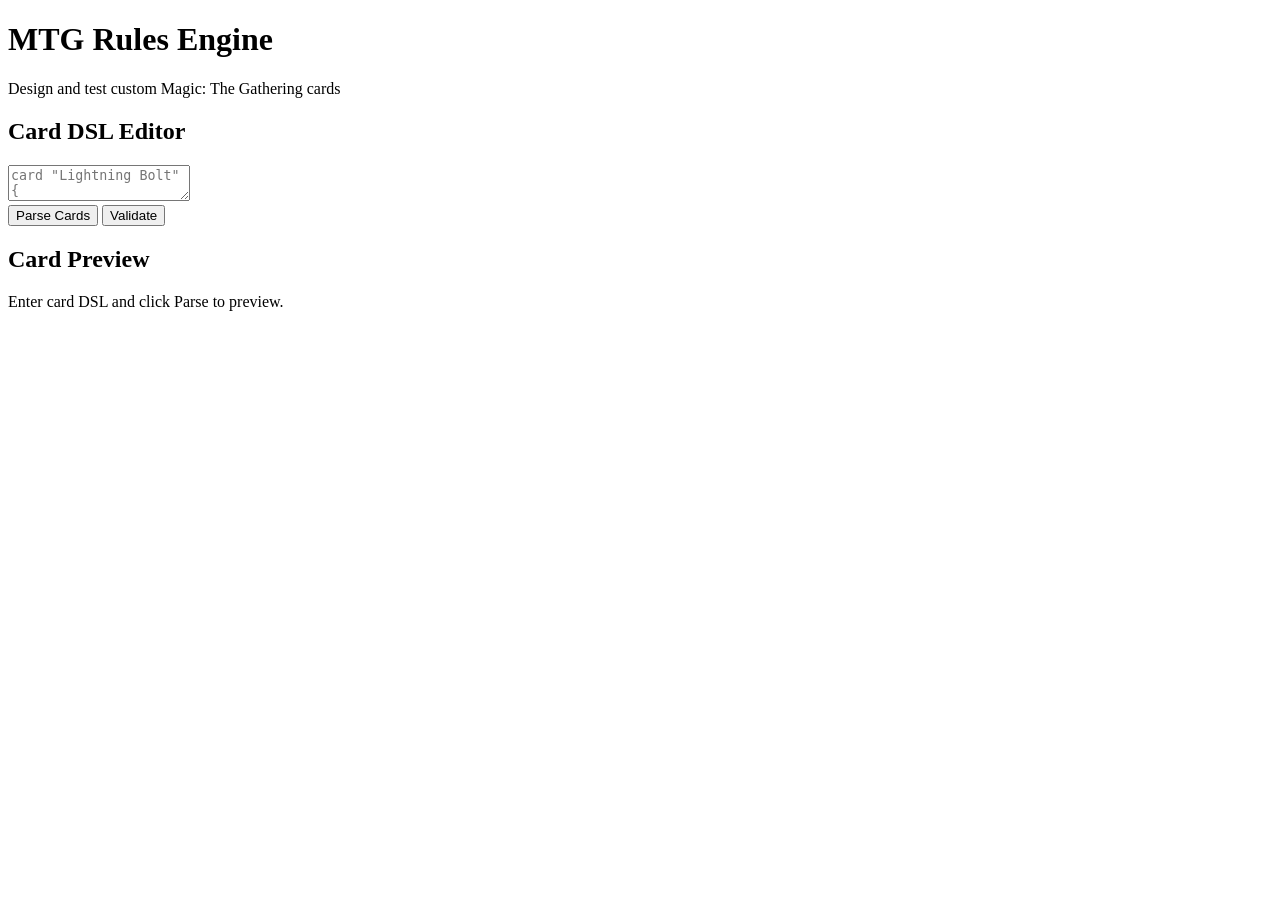
==== mtg_engine/web/templates/index.html @ 98d033de "Replace Azure Static Web App with MTG Rules Engine Complete rewrite of the repository as a Magic: Th" ====
<!DOCTYPE html>
<html lang="en">
<head>
    <meta charset="UTF-8">
    <meta name="viewport" content="width=device-width, initial-scale=1.0">
    <title>MTG Rules Engine - Card Designer</title>
    <link rel="stylesheet" href="{{ url_for('static', filename='style.css') }}">
</head>
<body>
    <header>
        <h1>MTG Rules Engine</h1>
        <p>Design and test custom Magic: The Gathering cards</p>
    </header>

    <main>
        <section class="editor-panel">
            <h2>Card DSL Editor</h2>
            <textarea id="dsl-editor" placeholder='card "Lightning Bolt" {
    type: Instant
    cost: {R}
    rules: "Deal 3 damage to any target."
    effect: damage(target(any_target), 3)
}'></textarea>
            <div class="button-row">
                <button id="btn-parse" onclick="parseCards()">Parse Cards</button>
                <button id="btn-validate" onclick="validateCards()">Validate</button>
            </div>
            <div id="status" class="status"></div>
        </section>

        <section class="preview-panel">
            <h2>Card Preview</h2>
            <div id="card-preview">
                <p class="placeholder">Enter card DSL and click Parse to preview.</p>
            </div>
        </section>
    </main>

    <script>
        async function parseCards() {
            const dsl = document.getElementById('dsl-editor').value;
            const status = document.getElementById('status');
            const preview = document.getElementById('card-preview');

            try {
                const resp = await fetch('/api/parse', {
                    method: 'POST',
                    headers: {'Content-Type': 'application/json'},
                    body: JSON.stringify({dsl})
                });
                const data = await resp.json();

                if (data.success) {
                    status.textContent = `Parsed ${data.cards.length} card(s) successfully.`;
                    status.className = 'status success';
                    preview.innerHTML = data.cards.map(renderCard).join('');
                } else {
                    status.textContent = `Error: ${data.error}`;
                    status.className = 'status error';
                }
            } catch (e) {
                status.textContent = `Request failed: ${e.message}`;
                status.className = 'status error';
            }
        }

        async function validateCards() {
            const dsl = document.getElementById('dsl-editor').value;
            const status = document.getElementById('status');

            try {
                const resp = await fetch('/api/validate', {
                    method: 'POST',
                    headers: {'Content-Type': 'application/json'},
                    body: JSON.stringify({dsl})
                });
                const data = await resp.json();

                if (data.valid) {
                    status.textContent = `Valid! ${data.card_count} card(s) defined.`;
                    status.className = 'status success';
                } else {
                    status.textContent = `Invalid: ${data.error}`;
                    status.className = 'status error';
                }
            } catch (e) {
                status.textContent = `Request failed: ${e.message}`;
                status.className = 'status error';
            }
        }

        function renderCard(card) {
            let html = `<div class="card">`;
            html += `<div class="card-header">`;
            html += `<span class="card-name">${card.name}</span>`;
            html += `<span class="card-cost">${card.cost}</span>`;
            html += `</div>`;
            html += `<div class="card-type">${card.type}`;
            if (card.subtypes && card.subtypes.length) {
                html += ` — ${card.subtypes.join(' ')}`;
            }
            html += `</div>`;
            if (card.rules_text) {
                html += `<div class="card-rules">${card.rules_text}</div>`;
            }
            if (card.effects && card.effects.length) {
                html += `<div class="card-effects">`;
                card.effects.forEach(e => {
                    html += `<div class="effect">${JSON.stringify(e)}</div>`;
                });
                html += `</div>`;
            }
            if (card.power !== undefined) {
                html += `<div class="card-pt">${card.power}/${card.toughness}</div>`;
            }
            html += `</div>`;
            return html;
        }
    </script>
</body>
</html>
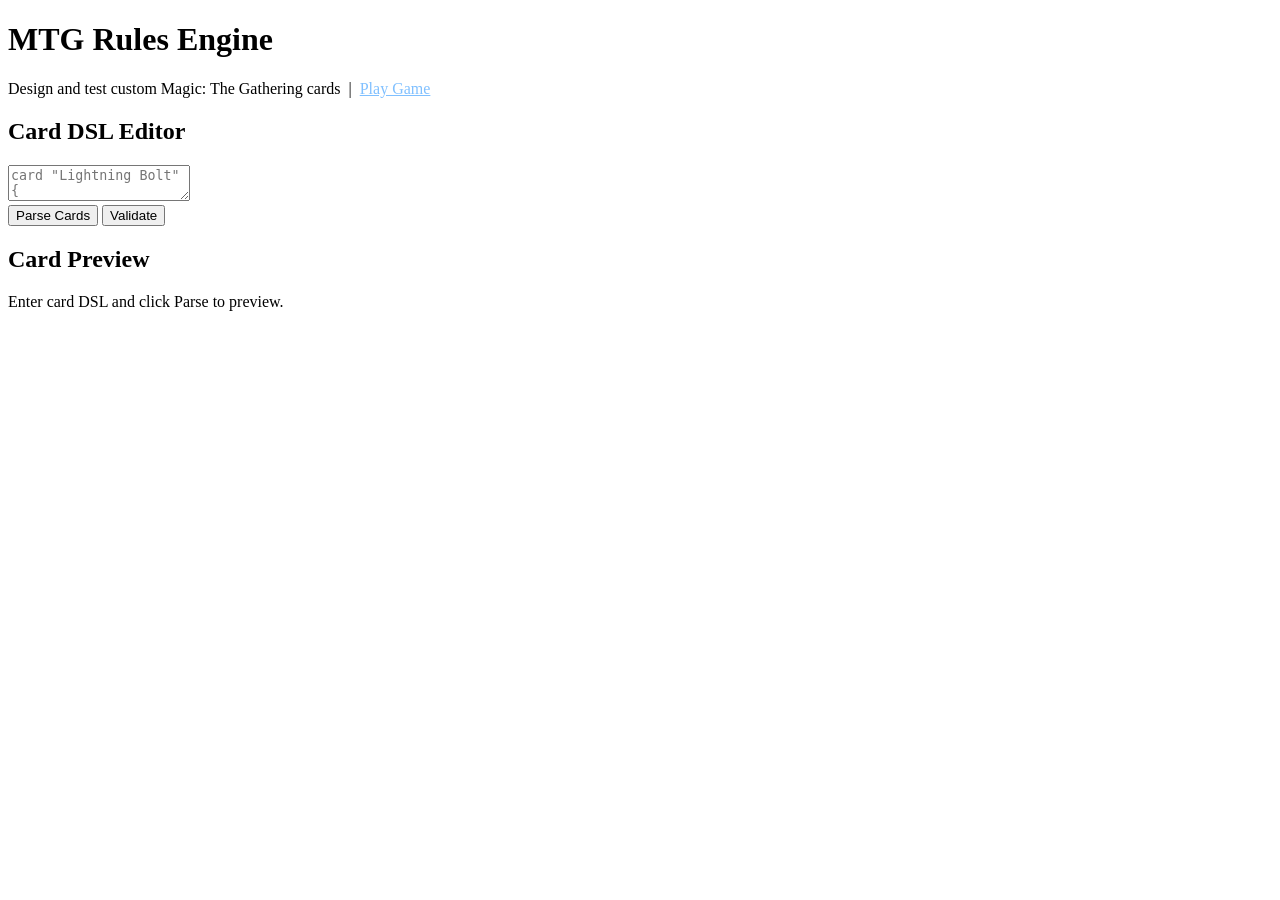
==== commit 67b79ffa: "Add interactive CLI and web game interfaces for visual testing The engine had no way to actually pla" ====
--- a/mtg_engine/web/templates/index.html
+++ b/mtg_engine/web/templates/index.html
@@ -9,7 +9,7 @@
 <body>
     <header>
         <h1>MTG Rules Engine</h1>
-        <p>Design and test custom Magic: The Gathering cards</p>
+        <p>Design and test custom Magic: The Gathering cards &nbsp;|&nbsp; <a href="/game" style="color:#80c0ff">Play Game</a></p>
     </header>
 
     <main>
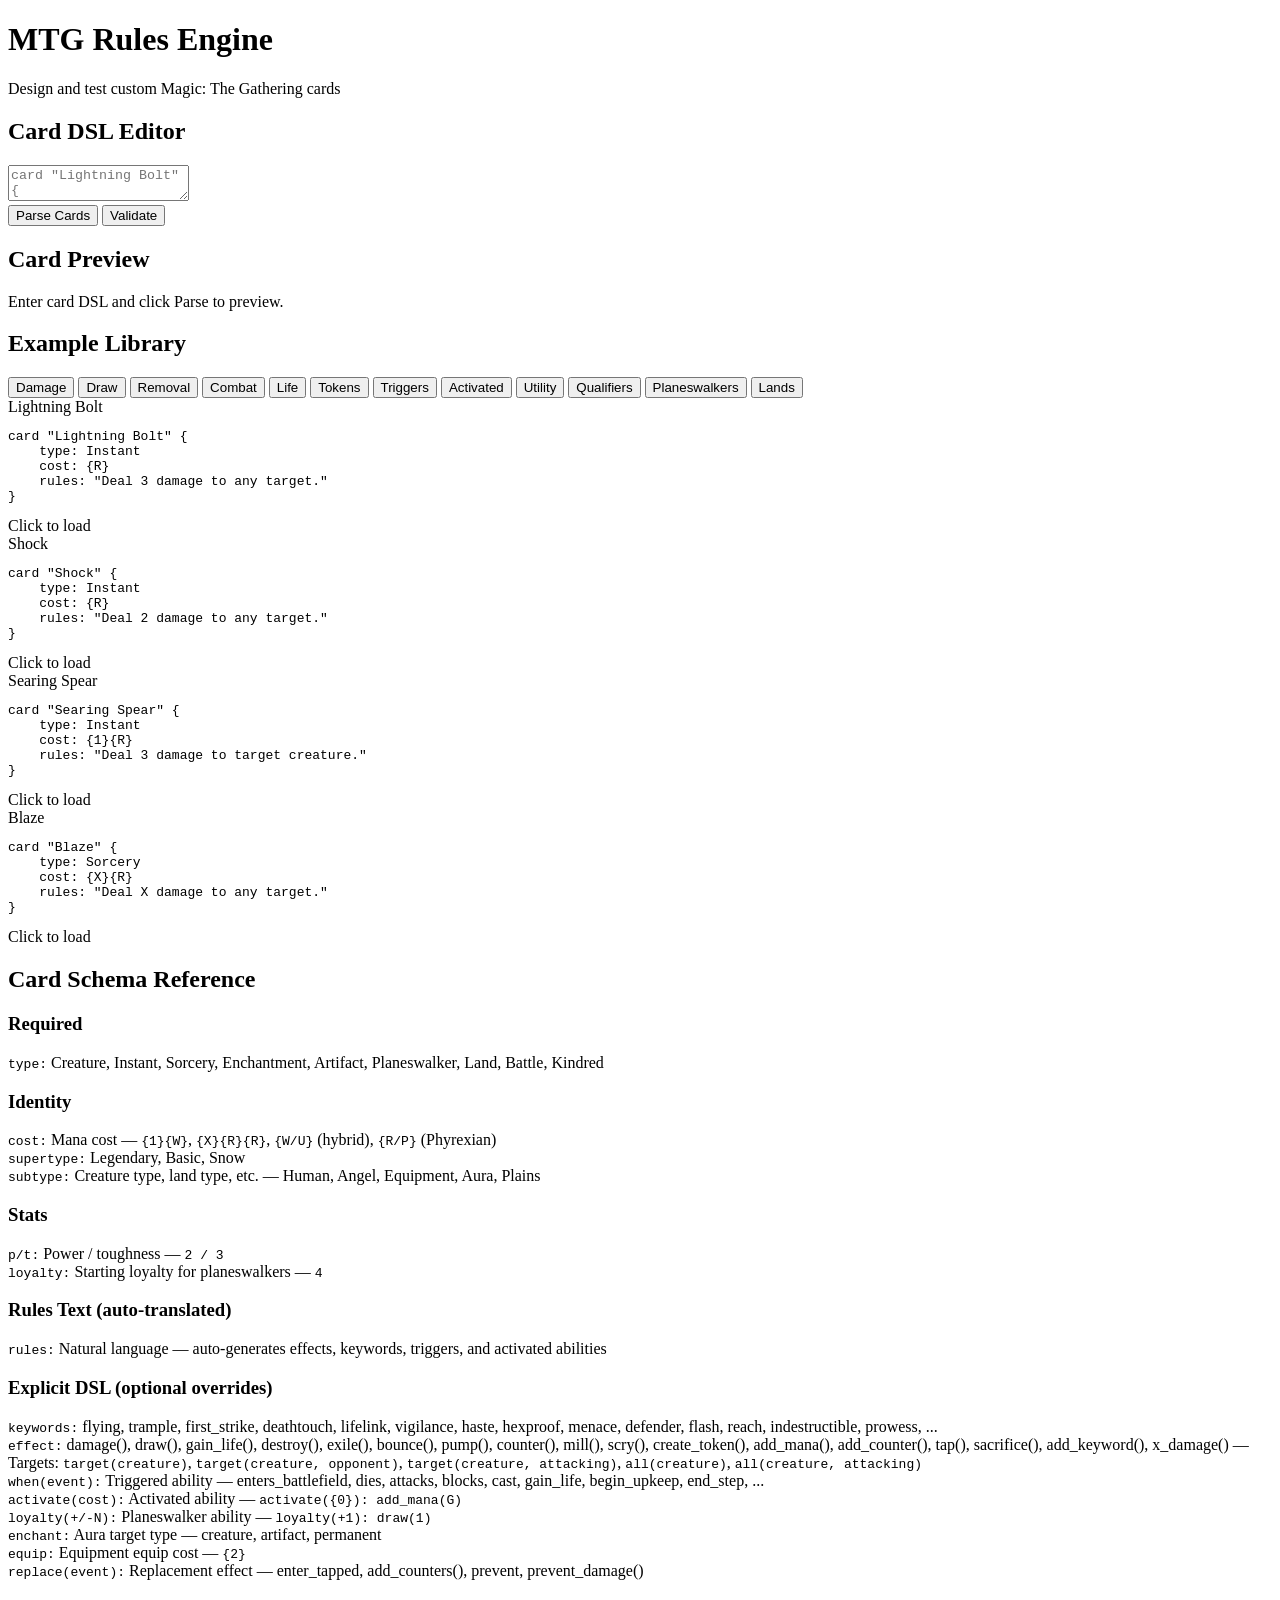
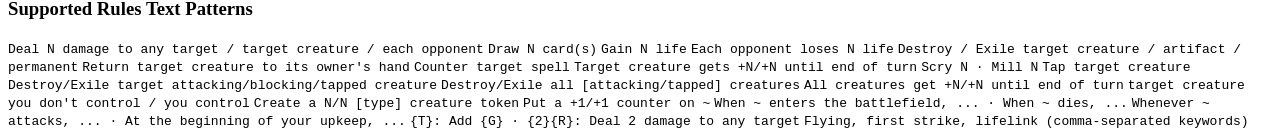
==== commit 0474c031: "Add rules text auto-translation with centralized qualifier system Rules text (`rules:` field) now au" ====
--- a/mtg_engine/web/templates/index.html
+++ b/mtg_engine/web/templates/index.html
@@ -9,7 +9,7 @@
 <body>
     <header>
         <h1>MTG Rules Engine</h1>
-        <p>Design and test custom Magic: The Gathering cards &nbsp;|&nbsp; <a href="/game" style="color:#80c0ff">Play Game</a></p>
+        <p>Design and test custom Magic: The Gathering cards</p>
     </header>
 
     <main>
@@ -19,7 +19,6 @@
     type: Instant
     cost: {R}
     rules: "Deal 3 damage to any target."
-    effect: damage(target(any_target), 3)
 }'></textarea>
             <div class="button-row">
                 <button id="btn-parse" onclick="parseCards()">Parse Cards</button>
@@ -36,7 +35,242 @@
         </section>
     </main>
 
+    <!-- Example Library -->
+    <section class="library-section">
+        <h2>Example Library</h2>
+        <div class="library-nav">
+            <button class="lib-tab active" onclick="showCategory('damage')">Damage</button>
+            <button class="lib-tab" onclick="showCategory('draw')">Draw</button>
+            <button class="lib-tab" onclick="showCategory('removal')">Removal</button>
+            <button class="lib-tab" onclick="showCategory('combat')">Combat</button>
+            <button class="lib-tab" onclick="showCategory('lifegain')">Life</button>
+            <button class="lib-tab" onclick="showCategory('tokens')">Tokens</button>
+            <button class="lib-tab" onclick="showCategory('triggers')">Triggers</button>
+            <button class="lib-tab" onclick="showCategory('activated')">Activated</button>
+            <button class="lib-tab" onclick="showCategory('utility')">Utility</button>
+            <button class="lib-tab" onclick="showCategory('qualifiers')">Qualifiers</button>
+            <button class="lib-tab" onclick="showCategory('planeswalker')">Planeswalkers</button>
+            <button class="lib-tab" onclick="showCategory('lands')">Lands</button>
+        </div>
+        <div class="library-grid" id="library-grid"></div>
+    </section>
+
+    <!-- Card Schema Reference -->
+    <section class="reference-section">
+        <h2>Card Schema Reference</h2>
+        <div class="reference-grid">
+            <div class="ref-group">
+                <h3>Required</h3>
+                <div class="ref-row">
+                    <code class="ref-slot">type:</code>
+                    <span class="ref-desc">Creature, Instant, Sorcery, Enchantment, Artifact, Planeswalker, Land, Battle, Kindred</span>
+                </div>
+            </div>
+            <div class="ref-group">
+                <h3>Identity</h3>
+                <div class="ref-row">
+                    <code class="ref-slot">cost:</code>
+                    <span class="ref-desc">Mana cost &mdash; <code>{1}{W}</code>, <code>{X}{R}{R}</code>, <code>{W/U}</code> (hybrid), <code>{R/P}</code> (Phyrexian)</span>
+                </div>
+                <div class="ref-row">
+                    <code class="ref-slot">supertype:</code>
+                    <span class="ref-desc">Legendary, Basic, Snow</span>
+                </div>
+                <div class="ref-row">
+                    <code class="ref-slot">subtype:</code>
+                    <span class="ref-desc">Creature type, land type, etc. &mdash; Human, Angel, Equipment, Aura, Plains</span>
+                </div>
+            </div>
+            <div class="ref-group">
+                <h3>Stats</h3>
+                <div class="ref-row">
+                    <code class="ref-slot">p/t:</code>
+                    <span class="ref-desc">Power / toughness &mdash; <code>2 / 3</code></span>
+                </div>
+                <div class="ref-row">
+                    <code class="ref-slot">loyalty:</code>
+                    <span class="ref-desc">Starting loyalty for planeswalkers &mdash; <code>4</code></span>
+                </div>
+            </div>
+            <div class="ref-group">
+                <h3>Rules Text (auto-translated)</h3>
+                <div class="ref-row">
+                    <code class="ref-slot">rules:</code>
+                    <span class="ref-desc">Natural language &mdash; auto-generates effects, keywords, triggers, and activated abilities</span>
+                </div>
+            </div>
+            <div class="ref-group">
+                <h3>Explicit DSL (optional overrides)</h3>
+                <div class="ref-row">
+                    <code class="ref-slot">keywords:</code>
+                    <span class="ref-desc">flying, trample, first_strike, deathtouch, lifelink, vigilance, haste, hexproof, menace, defender, flash, reach, indestructible, prowess, ...</span>
+                </div>
+                <div class="ref-row">
+                    <code class="ref-slot">effect:</code>
+                    <span class="ref-desc">damage(), draw(), gain_life(), destroy(), exile(), bounce(), pump(), counter(), mill(), scry(), create_token(), add_mana(), add_counter(), tap(), sacrifice(), add_keyword(), x_damage() &mdash; Targets: <code>target(creature)</code>, <code>target(creature, opponent)</code>, <code>target(creature, attacking)</code>, <code>all(creature)</code>, <code>all(creature, attacking)</code></span>
+                </div>
+                <div class="ref-row">
+                    <code class="ref-slot">when(event):</code>
+                    <span class="ref-desc">Triggered ability &mdash; enters_battlefield, dies, attacks, blocks, cast, gain_life, begin_upkeep, end_step, ...</span>
+                </div>
+                <div class="ref-row">
+                    <code class="ref-slot">activate(cost):</code>
+                    <span class="ref-desc">Activated ability &mdash; <code>activate({0}): add_mana(G)</code></span>
+                </div>
+                <div class="ref-row">
+                    <code class="ref-slot">loyalty(+/-N):</code>
+                    <span class="ref-desc">Planeswalker ability &mdash; <code>loyalty(+1): draw(1)</code></span>
+                </div>
+                <div class="ref-row">
+                    <code class="ref-slot">enchant:</code>
+                    <span class="ref-desc">Aura target type &mdash; creature, artifact, permanent</span>
+                </div>
+                <div class="ref-row">
+                    <code class="ref-slot">equip:</code>
+                    <span class="ref-desc">Equipment equip cost &mdash; <code>{2}</code></span>
+                </div>
+                <div class="ref-row">
+                    <code class="ref-slot">replace(event):</code>
+                    <span class="ref-desc">Replacement effect &mdash; enter_tapped, add_counters(), prevent, prevent_damage()</span>
+                </div>
+            </div>
+            <div class="ref-group">
+                <h3>Supported Rules Text Patterns</h3>
+                <div class="ref-patterns">
+                    <code>Deal N damage to any target / target creature / each opponent</code>
+                    <code>Draw N card(s)</code>
+                    <code>Gain N life</code>
+                    <code>Each opponent loses N life</code>
+                    <code>Destroy / Exile target creature / artifact / permanent</code>
+                    <code>Return target creature to its owner's hand</code>
+                    <code>Counter target spell</code>
+                    <code>Target creature gets +N/+N until end of turn</code>
+                    <code>Scry N &middot; Mill N</code>
+                    <code>Tap target creature</code>
+                    <code>Destroy/Exile target attacking/blocking/tapped creature</code>
+                    <code>Destroy/Exile all [attacking/tapped] creatures</code>
+                    <code>All creatures get +N/+N until end of turn</code>
+                    <code>target creature you don't control / you control</code>
+                    <code>Create a N/N [type] creature token</code>
+                    <code>Put a +1/+1 counter on ~</code>
+                    <code>When ~ enters the battlefield, ... &middot; When ~ dies, ...</code>
+                    <code>Whenever ~ attacks, ... &middot; At the beginning of your upkeep, ...</code>
+                    <code>{T}: Add {G} &middot; {2}{R}: Deal 2 damage to any target</code>
+                    <code>Flying, first strike, lifelink (comma-separated keywords)</code>
+                </div>
+            </div>
+        </div>
+    </section>
+
     <script>
+        // ---- Example library data ----
+        const EXAMPLES = {
+            damage: [
+                { name: 'Lightning Bolt', dsl: `card "Lightning Bolt" {\n    type: Instant\n    cost: {R}\n    rules: "Deal 3 damage to any target."\n}` },
+                { name: 'Shock', dsl: `card "Shock" {\n    type: Instant\n    cost: {R}\n    rules: "Deal 2 damage to any target."\n}` },
+                { name: 'Searing Spear', dsl: `card "Searing Spear" {\n    type: Instant\n    cost: {1}{R}\n    rules: "Deal 3 damage to target creature."\n}` },
+                { name: 'Blaze', dsl: `card "Blaze" {\n    type: Sorcery\n    cost: {X}{R}\n    rules: "Deal X damage to any target."\n}` },
+            ],
+            draw: [
+                { name: 'Ancestral Recall', dsl: `card "Ancestral Recall" {\n    type: Instant\n    cost: {U}\n    rules: "Draw 3 cards."\n}` },
+                { name: 'Divination', dsl: `card "Divination" {\n    type: Sorcery\n    cost: {2}{U}\n    rules: "Draw two cards."\n}` },
+                { name: 'Opt', dsl: `card "Opt" {\n    type: Instant\n    cost: {U}\n    rules: "Scry 1. Draw a card."\n}` },
+            ],
+            removal: [
+                { name: 'Murder', dsl: `card "Murder" {\n    type: Instant\n    cost: {1}{B}{B}\n    rules: "Destroy target creature."\n}` },
+                { name: 'Swords to Plowshares', dsl: `card "Swords to Plowshares" {\n    type: Instant\n    cost: {W}\n    rules: "Exile target creature."\n}` },
+                { name: 'Unsummon', dsl: `card "Unsummon" {\n    type: Instant\n    cost: {U}\n    rules: "Return target creature to its owner's hand."\n}` },
+                { name: 'Counterspell', dsl: `card "Counterspell" {\n    type: Instant\n    cost: {U}{U}\n    rules: "Counter target spell."\n}` },
+            ],
+            combat: [
+                { name: 'Serra Angel', dsl: `card "Serra Angel" {\n    type: Creature\n    cost: {3}{W}{W}\n    subtype: Angel\n    p/t: 4 / 4\n    rules: "Flying, vigilance"\n}` },
+                { name: 'Vampire Nighthawk', dsl: `card "Vampire Nighthawk" {\n    type: Creature\n    cost: {1}{B}{B}\n    subtype: Vampire\n    p/t: 2 / 3\n    rules: "Flying, deathtouch, lifelink"\n}` },
+                { name: 'Giant Growth', dsl: `card "Giant Growth" {\n    type: Instant\n    cost: {G}\n    rules: "Target creature gets +3/+3 until end of turn."\n}` },
+                { name: 'Smite (attacking)', dsl: `card "Smite" {\n    type: Instant\n    cost: {W}\n    rules: "Destroy target attacking creature."\n}` },
+                { name: 'Crippling Chill (tapped)', dsl: `card "Crippling Chill" {\n    type: Instant\n    cost: {2}{U}\n    rules: "Tap target untapped creature. Draw a card."\n}` },
+                { name: 'Ambush (blocking)', dsl: `card "Ambush" {\n    type: Instant\n    cost: {1}{R}\n    rules: "Destroy target blocking creature."\n}` },
+                { name: 'Rally (pump all)', dsl: `card "Rally the Forces" {\n    type: Instant\n    cost: {2}{W}\n    rules: "All creatures get +1/+1 until end of turn."\n}` },
+            ],
+            lifegain: [
+                { name: 'Healing Salve', dsl: `card "Healing Salve" {\n    type: Instant\n    cost: {W}\n    rules: "Gain 3 life."\n}` },
+                { name: 'Siege Rhino', dsl: `card "Siege Rhino" {\n    type: Creature\n    cost: {1}{W}{B}{G}\n    subtype: Rhino\n    p/t: 4 / 5\n    rules: "Trample. When ~ enters the battlefield, each opponent loses 3 life. Gain 3 life."\n}` },
+            ],
+            tokens: [
+                { name: 'Raise the Alarm', dsl: `card "Raise the Alarm" {\n    type: Instant\n    cost: {1}{W}\n    rules: "Create a 1/1 Soldier creature token."\n}` },
+                { name: 'Dragon Fodder', dsl: `card "Dragon Fodder" {\n    type: Sorcery\n    cost: {1}{R}\n    rules: "Create two 1/1 Goblin creature tokens."\n}` },
+            ],
+            triggers: [
+                { name: 'Elvish Visionary', dsl: `card "Elvish Visionary" {\n    type: Creature\n    cost: {1}{G}\n    subtype: Elf\n    p/t: 1 / 1\n    rules: "When ~ enters the battlefield, draw a card."\n}` },
+                { name: 'Wall of Omens', dsl: `card "Wall of Omens" {\n    type: Creature\n    cost: {1}{W}\n    subtype: Wall\n    p/t: 0 / 4\n    rules: "Defender. When ~ enters the battlefield, draw a card."\n}` },
+                { name: 'Blood Artist', dsl: `card "Blood Artist" {\n    type: Creature\n    cost: {1}{B}\n    subtype: Vampire\n    p/t: 0 / 1\n    rules: "When ~ dies, each opponent loses 1 life. Gain 1 life."\n}` },
+                { name: 'Phyrexian Arena', dsl: `card "Phyrexian Arena" {\n    type: Enchantment\n    cost: {1}{B}{B}\n    rules: "At the beginning of your upkeep, draw a card."\n}` },
+            ],
+            activated: [
+                { name: 'Llanowar Elves', dsl: `card "Llanowar Elves" {\n    type: Creature\n    cost: {G}\n    subtype: Elf\n    p/t: 1 / 1\n    rules: "{T}: Add {G}."\n}` },
+                { name: 'Prodigal Pyromancer', dsl: `card "Prodigal Pyromancer" {\n    type: Creature\n    cost: {2}{R}\n    subtype: Wizard\n    p/t: 1 / 1\n    rules: "{T}: Deal 1 damage to any target."\n}` },
+                { name: 'Bonesplitter', dsl: `card "Bonesplitter" {\n    type: Artifact\n    cost: {1}\n    subtype: Equipment\n    effect: pump(self, +2 / +0)\n    equip: {1}\n    rules: "Equipped creature gets +2/+0. Equip {1}"\n}` },
+            ],
+            utility: [
+                { name: 'Mind Sculpt', dsl: `card "Mind Sculpt" {\n    type: Sorcery\n    cost: {1}{U}\n    rules: "Mill 7."\n}` },
+                { name: 'Preordain', dsl: `card "Preordain" {\n    type: Sorcery\n    cost: {U}\n    rules: "Scry 2. Draw a card."\n}` },
+                { name: 'Icy Manipulator', dsl: `card "Icy Manipulator" {\n    type: Artifact\n    cost: {4}\n    rules: "{1}, {T}: Tap target creature."\n}` },
+            ],
+            qualifiers: [
+                { name: 'Dark Banishing (opponent)', dsl: `card "Dark Banishing" {\n    type: Instant\n    cost: {2}{B}\n    rules: "Destroy target creature you don't control."\n}` },
+                { name: 'Smite (attacking)', dsl: `card "Smite" {\n    type: Instant\n    cost: {W}\n    rules: "Destroy target attacking creature."\n}` },
+                { name: 'Exile Tapped', dsl: `card "Condemn" {\n    type: Instant\n    cost: {W}\n    rules: "Exile target tapped creature."\n}` },
+                { name: 'Wrath of God (all)', dsl: `card "Wrath of God" {\n    type: Sorcery\n    cost: {2}{W}{W}\n    rules: "Destroy all creatures."\n}` },
+                { name: 'Exile Attackers (all+state)', dsl: `card "Settle the Wreckage" {\n    type: Instant\n    cost: {2}{W}{W}\n    rules: "Exile all attacking creatures."\n}` },
+                { name: 'Bounce Own (you control)', dsl: `card "Rescue" {\n    type: Instant\n    cost: {U}\n    rules: "Return target creature you control to its owner's hand."\n}` },
+                { name: 'DSL: state qualifier', dsl: `card "Righteous Blow" {\n    type: Instant\n    cost: {W}\n    effect: destroy(target(creature, attacking))\n}` },
+                { name: 'DSL: all + state', dsl: `card "Rout" {\n    type: Sorcery\n    cost: {3}{W}{W}\n    effect: destroy(all(creature))\n}` },
+            ],
+            planeswalker: [
+                { name: 'Chandra, Torch of Defiance', dsl: `card "Chandra, Torch of Defiance" {\n    type: Planeswalker\n    cost: {2}{R}{R}\n    supertype: Legendary\n    subtype: Chandra\n    loyalty: 4\n    loyalty(+1): damage(each_opponent, 2)\n    loyalty(-3): damage(target(creature), 4)\n    loyalty(-7): draw(5)\n    rules: "+1: Deal 2 to each opponent. -3: Deal 4 to target creature. -7: Draw 5 cards."\n}` },
+            ],
+            lands: [
+                { name: 'Forest', dsl: `card "Forest" {\n    type: Land\n    supertype: Basic\n    subtype: Forest\n    rules: "{T}: Add {G}."\n}` },
+                { name: 'Mountain', dsl: `card "Mountain" {\n    type: Land\n    supertype: Basic\n    subtype: Mountain\n    rules: "{T}: Add {R}."\n}` },
+            ],
+        };
+
+        let activeCategory = 'damage';
+
+        function showCategory(cat) {
+            activeCategory = cat;
+            document.querySelectorAll('.lib-tab').forEach(btn => btn.classList.remove('active'));
+            event.target.classList.add('active');
+            renderLibrary();
+        }
+
+        function renderLibrary() {
+            const grid = document.getElementById('library-grid');
+            const items = EXAMPLES[activeCategory] || [];
+            grid.innerHTML = items.map(ex => `
+                <div class="lib-card" onclick="loadExample(this)" data-dsl="${escapeAttr(ex.dsl)}">
+                    <div class="lib-card-name">${ex.name}</div>
+                    <pre class="lib-card-code">${escapeHtml(ex.dsl)}</pre>
+                    <div class="lib-card-action">Click to load</div>
+                </div>
+            `).join('');
+        }
+
+        function loadExample(el) {
+            const dsl = el.getAttribute('data-dsl');
+            document.getElementById('dsl-editor').value = dsl;
+            parseCards();
+            window.scrollTo({ top: 0, behavior: 'smooth' });
+        }
+
+        function escapeAttr(s) {
+            return s.replace(/&/g,'&amp;').replace(/"/g,'&quot;').replace(/</g,'&lt;').replace(/>/g,'&gt;');
+        }
+
+        function escapeHtml(s) {
+            return s.replace(/&/g,'&amp;').replace(/</g,'&lt;').replace(/>/g,'&gt;');
+        }
+
+        // ---- Parse / Validate ----
         async function parseCards() {
             const dsl = document.getElementById('dsl-editor').value;
             const status = document.getElementById('status');
@@ -90,6 +324,19 @@
         }
 
         function renderCard(card) {
+            const categoryLabels = {
+                keyword: 'KEYWORD',
+                effect: 'EFFECT',
+                trigger: 'TRIGGER',
+                activated: 'ACTIVATED',
+            };
+            const categoryClasses = {
+                keyword: 'tag-keyword',
+                effect: 'tag-effect',
+                trigger: 'tag-trigger',
+                activated: 'tag-activated',
+            };
+
             let html = `<div class="card">`;
             html += `<div class="card-header">`;
             html += `<span class="card-name">${card.name}</span>`;
@@ -97,25 +344,43 @@
             html += `</div>`;
             html += `<div class="card-type">${card.type}`;
             if (card.subtypes && card.subtypes.length) {
-                html += ` — ${card.subtypes.join(' ')}`;
+                html += ` &mdash; ${card.subtypes.join(' ')}`;
             }
             html += `</div>`;
             if (card.rules_text) {
                 html += `<div class="card-rules">${card.rules_text}</div>`;
             }
-            if (card.effects && card.effects.length) {
-                html += `<div class="card-effects">`;
-                card.effects.forEach(e => {
-                    html += `<div class="effect">${JSON.stringify(e)}</div>`;
+            if (card.power !== undefined) {
+                html += `<div class="card-pt">${card.power}/${card.toughness}</div>`;
+            }
+            if (card.loyalty !== undefined) {
+                html += `<div class="card-pt">Loyalty: ${card.loyalty}</div>`;
+            }
+            // Translation breakdown
+            if (card.translations && card.translations.length) {
+                html += `<div class="translation-panel">`;
+                html += `<div class="translation-header">Engine Translation</div>`;
+                card.translations.forEach(t => {
+                    const label = categoryLabels[t.category] || t.category.toUpperCase();
+                    const cls = categoryClasses[t.category] || 'tag-effect';
+                    html += `<div class="translation-row">`;
+                    html += `<span class="translation-tag ${cls}">${label}</span>`;
+                    html += `<code class="translation-dsl">${t.dsl}</code>`;
+                    html += `</div>`;
                 });
                 html += `</div>`;
-            }
-            if (card.power !== undefined) {
-                html += `<div class="card-pt">${card.power}/${card.toughness}</div>`;
+            } else {
+                html += `<div class="translation-panel">`;
+                html += `<div class="translation-header">Engine Translation</div>`;
+                html += `<div class="translation-empty">No translatable effects found.</div>`;
+                html += `</div>`;
             }
             html += `</div>`;
             return html;
         }
+
+        // Initialize library on load
+        renderLibrary();
     </script>
 </body>
 </html>
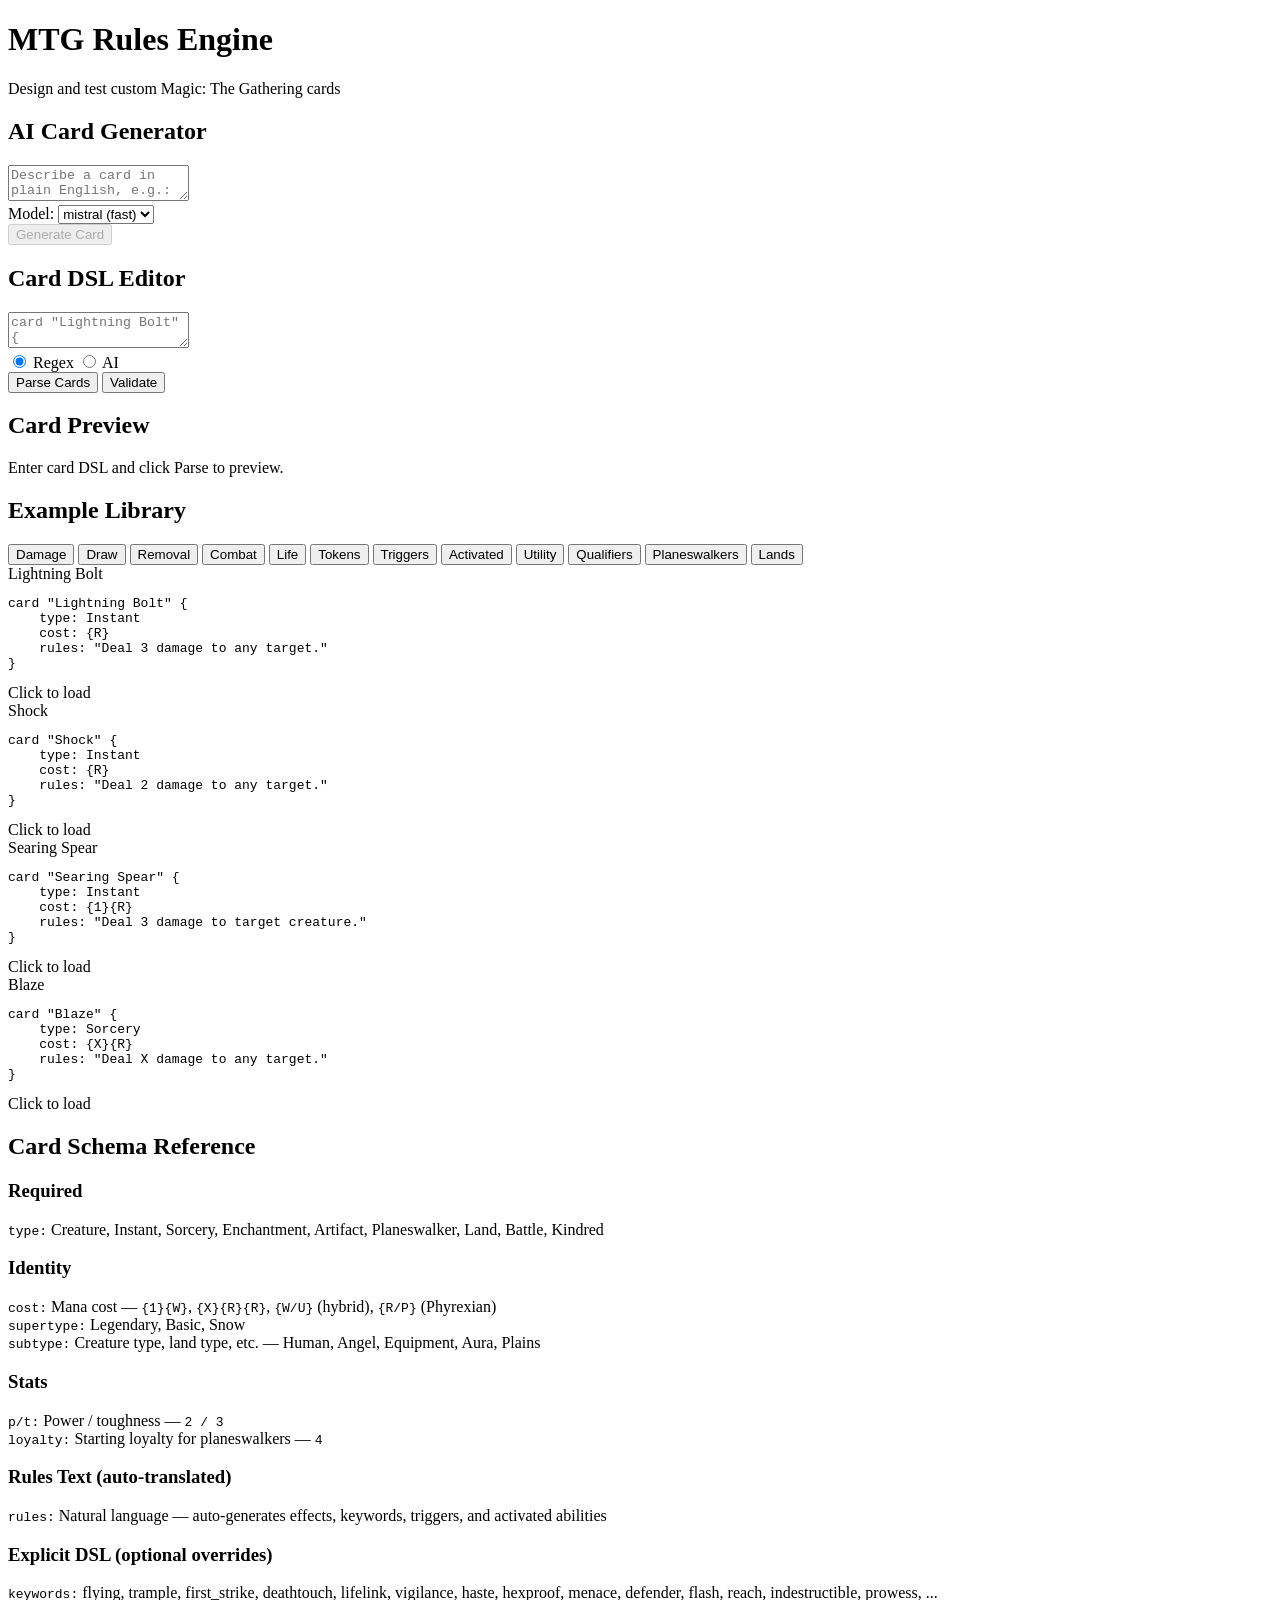
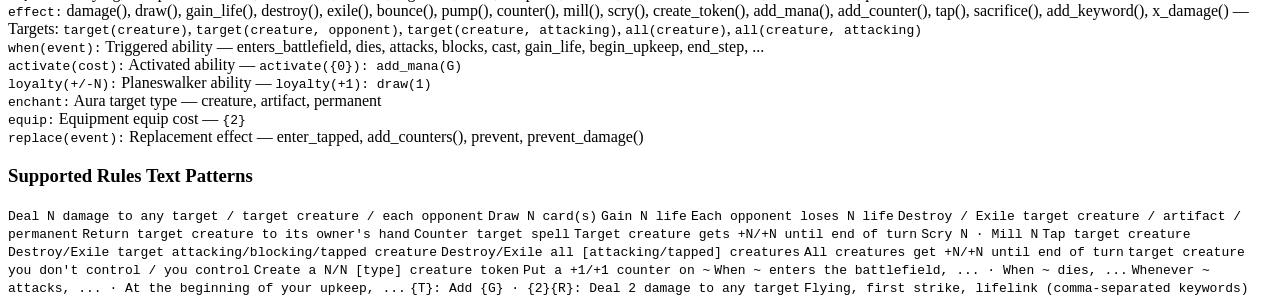
==== commit cddbf4a5: "Add unified target type system with include/exclude filters Ollama models generate invalid compound " ====
--- a/mtg_engine/web/templates/index.html
+++ b/mtg_engine/web/templates/index.html
@@ -12,6 +12,27 @@
         <p>Design and test custom Magic: The Gathering cards</p>
     </header>
 
+    <!-- AI Card Generator -->
+    <section class="generate-section">
+        <div class="generate-panel">
+            <h2>AI Card Generator</h2>
+            <div class="generate-input-row">
+                <textarea id="generate-input" class="generate-textarea" placeholder="Describe a card in plain English, e.g.: a 3/3 red dragon with flying that deals 2 damage when it enters the battlefield, costs 3RR"></textarea>
+                <div class="generate-controls">
+                    <div class="generate-model-row">
+                        <label for="generate-model">Model:</label>
+                        <select id="generate-model" class="model-select">
+                            <option value="mistral:latest">mistral (fast)</option>
+                        </select>
+                        <span id="ai-status" class="ai-status" title="Checking Ollama..."></span>
+                    </div>
+                    <button id="btn-generate" onclick="generateCard()">Generate Card</button>
+                </div>
+            </div>
+            <div id="generate-status" class="status"></div>
+        </div>
+    </section>
+
     <main>
         <section class="editor-panel">
             <h2>Card DSL Editor</h2>
@@ -20,9 +41,28 @@
     cost: {R}
     rules: "Deal 3 damage to any target."
 }'></textarea>
+            <div class="parser-controls">
+                <div class="parser-mode">
+                    <label class="mode-label">
+                        <input type="radio" name="parser-mode" value="regex" checked onchange="onModeChange()">
+                        Regex
+                    </label>
+                    <label class="mode-label">
+                        <input type="radio" name="parser-mode" value="ai" onchange="onModeChange()">
+                        AI
+                    </label>
+                </div>
+                <div id="model-select-wrap" class="model-select-wrap" style="display:none">
+                    <label for="model-select">Model:</label>
+                    <select id="model-select" class="model-select">
+                        <option value="mistral:latest">mistral (fast)</option>
+                    </select>
+                </div>
+            </div>
             <div class="button-row">
                 <button id="btn-parse" onclick="parseCards()">Parse Cards</button>
                 <button id="btn-validate" onclick="validateCards()">Validate</button>
+                <button id="btn-ai-parse" onclick="aiParseRules()" style="display:none">AI Parse Rules Text</button>
             </div>
             <div id="status" class="status"></div>
         </section>
@@ -270,22 +310,123 @@
             return s.replace(/&/g,'&amp;').replace(/</g,'&lt;').replace(/>/g,'&gt;');
         }
 
+        // ---- AI mode state ----
+        let aiAvailable = false;
+
+        function getParserMode() {
+            return document.querySelector('input[name="parser-mode"]:checked').value;
+        }
+
+        function onModeChange() {
+            const mode = getParserMode();
+            document.getElementById('model-select-wrap').style.display = mode === 'ai' ? '' : 'none';
+            document.getElementById('btn-ai-parse').style.display = mode === 'ai' ? '' : 'none';
+        }
+
+        async function loadModels() {
+            const dot = document.getElementById('ai-status');
+            try {
+                const resp = await fetch('api/ai-models');
+                const data = await resp.json();
+                if (data.available && data.models.length > 0) {
+                    aiAvailable = true;
+                    dot.className = 'ai-status ai-online';
+                    dot.title = 'Ollama connected';
+                    const optionsHtml = data.models.map(m => {
+                        const sizeMB = Math.round(m.size / 1e9 * 10) / 10;
+                        const label = `${m.name} (${sizeMB}GB)`;
+                        return `<option value="${m.name}">${label}</option>`;
+                    }).join('');
+                    document.getElementById('model-select').innerHTML = optionsHtml;
+                    document.getElementById('generate-model').innerHTML = optionsHtml;
+                    document.getElementById('btn-generate').disabled = false;
+                } else {
+                    dot.className = 'ai-status ai-offline';
+                    dot.title = 'Ollama unavailable';
+                    document.getElementById('btn-generate').disabled = true;
+                }
+            } catch {
+                dot.className = 'ai-status ai-offline';
+                dot.title = 'Ollama unavailable';
+                document.getElementById('btn-generate').disabled = true;
+            }
+        }
+
+        async function generateCard() {
+            const description = document.getElementById('generate-input').value.trim();
+            const status = document.getElementById('generate-status');
+            const model = document.getElementById('generate-model').value;
+
+            if (!description) {
+                status.textContent = 'Please enter a card description.';
+                status.className = 'status error';
+                return;
+            }
+
+            status.textContent = `Generating with ${model}... (this may take a moment)`;
+            status.className = 'status loading';
+            document.getElementById('btn-generate').disabled = true;
+
+            try {
+                const resp = await fetch('api/ai-generate', {
+                    method: 'POST',
+                    headers: {'Content-Type': 'application/json'},
+                    body: JSON.stringify({description, model})
+                });
+                const data = await resp.json();
+
+                if (data.success) {
+                    // Put generated DSL into the editor
+                    document.getElementById('dsl-editor').value = data.dsl;
+
+                    if (data.valid) {
+                        status.textContent = `Generated valid card DSL [${model}]`;
+                        status.className = 'status success';
+                        // Auto-parse to show preview
+                        parseCards();
+                    } else {
+                        status.textContent = `Generated DSL (parse warning: ${data.parse_error}) [${model}]`;
+                        status.className = 'status error';
+                    }
+                } else {
+                    status.textContent = `Generation failed: ${data.error}`;
+                    status.className = 'status error';
+                }
+            } catch (e) {
+                status.textContent = `Request failed: ${e.message}`;
+                status.className = 'status error';
+            } finally {
+                document.getElementById('btn-generate').disabled = false;
+            }
+        }
+
         // ---- Parse / Validate ----
         async function parseCards() {
             const dsl = document.getElementById('dsl-editor').value;
             const status = document.getElementById('status');
             const preview = document.getElementById('card-preview');
+            const mode = getParserMode();
+            const useLlm = mode === 'ai' && aiAvailable;
+
+            const body = {dsl};
+            if (useLlm) {
+                body.use_llm = true;
+                body.llm_model = document.getElementById('model-select').value;
+                status.textContent = 'Parsing with AI... (this may take a moment)';
+                status.className = 'status loading';
+            }
 
             try {
-                const resp = await fetch('/api/parse', {
+                const resp = await fetch('api/parse', {
                     method: 'POST',
                     headers: {'Content-Type': 'application/json'},
-                    body: JSON.stringify({dsl})
+                    body: JSON.stringify(body)
                 });
                 const data = await resp.json();
 
                 if (data.success) {
-                    status.textContent = `Parsed ${data.cards.length} card(s) successfully.`;
+                    const src = useLlm ? ` [AI: ${body.llm_model}]` : '';
+                    status.textContent = `Parsed ${data.cards.length} card(s) successfully.${src}`;
                     status.className = 'status success';
                     preview.innerHTML = data.cards.map(renderCard).join('');
                 } else {
@@ -298,12 +439,61 @@
             }
         }
 
+        async function aiParseRules() {
+            const text = document.getElementById('dsl-editor').value;
+            const status = document.getElementById('status');
+            const preview = document.getElementById('card-preview');
+            const model = document.getElementById('model-select').value;
+
+            status.textContent = `AI parsing with ${model}...`;
+            status.className = 'status loading';
+
+            try {
+                const resp = await fetch('api/ai-parse', {
+                    method: 'POST',
+                    headers: {'Content-Type': 'application/json'},
+                    body: JSON.stringify({rules_text: text, model})
+                });
+                const data = await resp.json();
+
+                if (data.success) {
+                    const src = data.source === 'regex_fallback' ? ' [fallback: regex]' : ` [AI: ${data.model}]`;
+                    status.textContent = `Parsed rules text successfully.${src}`;
+                    status.className = 'status success';
+
+                    // Render as a pseudo-card with just translations
+                    let html = '<div class="card">';
+                    html += '<div class="card-header"><span class="card-name">AI Rules Parse</span>';
+                    html += `<span class="card-cost ai-badge">${data.model}</span></div>`;
+                    html += `<div class="card-rules">${escapeHtml(text)}</div>`;
+                    if (data.translations && data.translations.length) {
+                        html += '<div class="translation-panel">';
+                        html += '<div class="translation-header">Engine Translation</div>';
+                        data.translations.forEach(t => {
+                            const label = {keyword:'KEYWORD',effect:'EFFECT',trigger:'TRIGGER',activated:'ACTIVATED'}[t.category] || t.category.toUpperCase();
+                            const cls = {keyword:'tag-keyword',effect:'tag-effect',trigger:'tag-trigger',activated:'tag-activated'}[t.category] || 'tag-effect';
+                            html += `<div class="translation-row"><span class="translation-tag ${cls}">${label}</span><code class="translation-dsl">${t.dsl}</code></div>`;
+                        });
+                        html += '</div>';
+                    }
+                    html += '</div>';
+                    preview.innerHTML = html;
+                } else {
+                    status.textContent = `Error: ${data.error}`;
+                    status.className = 'status error';
+                }
+            } catch (e) {
+                status.textContent = `Request failed: ${e.message}`;
+                status.className = 'status error';
+            }
+        }
+
         async function validateCards() {
             const dsl = document.getElementById('dsl-editor').value;
             const status = document.getElementById('status');
 
             try {
-                const resp = await fetch('/api/validate', {
+                const resp = await fetch('api/validate', {
                     method: 'POST',
                     headers: {'Content-Type': 'application/json'},
                     body: JSON.stringify({dsl})
@@ -379,8 +569,9 @@
             return html;
         }
 
-        // Initialize library on load
+        // Initialize on load
         renderLibrary();
+        loadModels();
     </script>
 </body>
 </html>
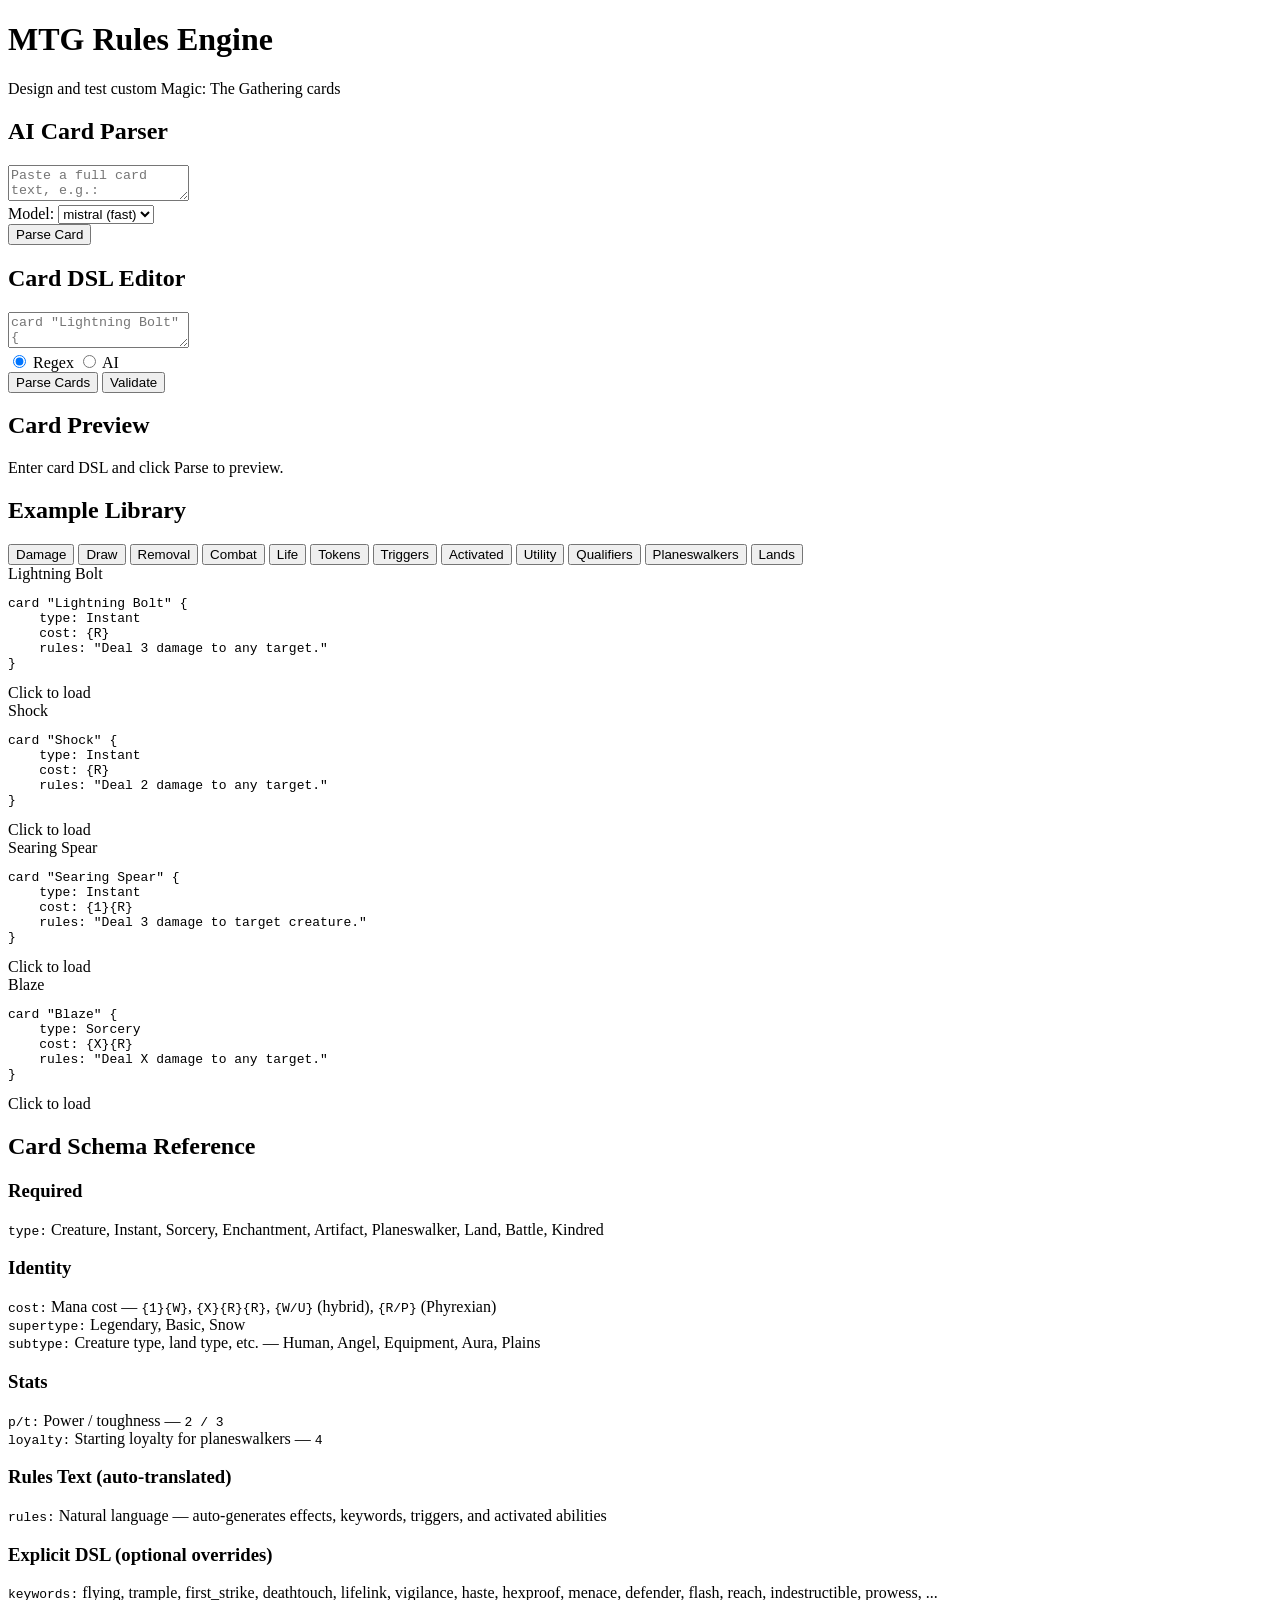
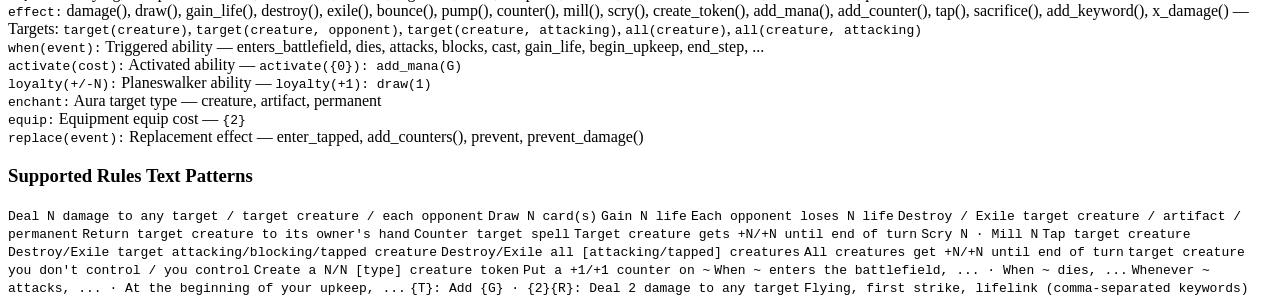
==== commit c1efc9df: "Add AI card text parser for full card-to-engine translation New parse_card_text() function and /api/" ====
--- a/mtg_engine/web/templates/index.html
+++ b/mtg_engine/web/templates/index.html
@@ -12,12 +12,16 @@
         <p>Design and test custom Magic: The Gathering cards</p>
     </header>
 
-    <!-- AI Card Generator -->
+    <!-- AI Card Parser -->
     <section class="generate-section">
         <div class="generate-panel">
-            <h2>AI Card Generator</h2>
+            <h2>AI Card Parser</h2>
             <div class="generate-input-row">
-                <textarea id="generate-input" class="generate-textarea" placeholder="Describe a card in plain English, e.g.: a 3/3 red dragon with flying that deals 2 damage when it enters the battlefield, costs 3RR"></textarea>
+                <textarea id="generate-input" class="generate-textarea" placeholder="Paste a full card text, e.g.:
+Chain of Vapor
+{U}
+Instant
+Return target nonland permanent to its owner's hand. Then that permanent's controller may sacrifice a land. If the player does, they may copy this spell and may choose a new target for that copy."></textarea>
                 <div class="generate-controls">
                     <div class="generate-model-row">
                         <label for="generate-model">Model:</label>
@@ -26,10 +30,11 @@
                         </select>
                         <span id="ai-status" class="ai-status" title="Checking Ollama..."></span>
                     </div>
-                    <button id="btn-generate" onclick="generateCard()">Generate Card</button>
+                    <button id="btn-parse-card" onclick="parseCardText()">Parse Card</button>
                 </div>
             </div>
             <div id="generate-status" class="status"></div>
+            <div id="ai-parse-preview"></div>
         </div>
     </section>
 
@@ -352,6 +357,76 @@
             }
         }
 
+        async function parseCardText() {
+            const text = document.getElementById('generate-input').value.trim();
+            const status = document.getElementById('generate-status');
+            const preview = document.getElementById('ai-parse-preview');
+            const model = document.getElementById('generate-model').value;
+
+            if (!text) {
+                status.textContent = 'Please paste card text to parse.';
+                status.className = 'status error';
+                return;
+            }
+
+            status.textContent = `Parsing card with ${model}...`;
+            status.className = 'status loading';
+            document.getElementById('btn-parse-card').disabled = true;
+
+            try {
+                const resp = await fetch('api/ai-card', {
+                    method: 'POST',
+                    headers: {'Content-Type': 'application/json'},
+                    body: JSON.stringify({card_text: text, model})
+                });
+                const data = await resp.json();
+
+                if (data.success) {
+                    const card = data.card;
+                    const src = card.source === 'regex_fallback' ? ' [fallback: regex]' : ` [${card.model}]`;
+                    status.textContent = `Parsed "${card.name}" successfully.${src}`;
+                    status.className = 'status success';
+
+                    let html = '<div class="card">';
+                    html += `<div class="card-header"><span class="card-name">${escapeHtml(card.name)}</span>`;
+                    html += `<span class="card-cost">${escapeHtml(card.cost)}</span></div>`;
+                    html += `<div class="card-type">${escapeHtml(card.card_type)}`;
+                    if (card.supertypes && card.supertypes.length) html += ` (${card.supertypes.join(' ')})`;
+                    if (card.subtypes && card.subtypes.length) html += ` &mdash; ${card.subtypes.join(' ')}`;
+                    html += `</div>`;
+                    if (card.rules_text) html += `<div class="card-rules">${escapeHtml(card.rules_text)}</div>`;
+                    if (card.power !== null && card.power !== undefined) html += `<div class="card-pt">${card.power}/${card.toughness}</div>`;
+                    if (card.loyalty !== null && card.loyalty !== undefined) html += `<div class="card-pt">Loyalty: ${card.loyalty}</div>`;
+
+                    if (card.translations && card.translations.length) {
+                        html += '<div class="translation-panel">';
+                        html += '<div class="translation-header">Engine Translation</div>';
+                        card.translations.forEach(t => {
+                            const label = {keyword:'KEYWORD',effect:'EFFECT',trigger:'TRIGGER',activated:'ACTIVATED'}[t.category] || t.category.toUpperCase();
+                            const cls = {keyword:'tag-keyword',effect:'tag-effect',trigger:'tag-trigger',activated:'tag-activated'}[t.category] || 'tag-effect';
+                            html += `<div class="translation-row"><span class="translation-tag ${cls}">${label}</span><code class="translation-dsl">${t.dsl}</code></div>`;
+                        });
+                        html += '</div>';
+                    } else {
+                        html += '<div class="translation-panel"><div class="translation-header">Engine Translation</div>';
+                        html += '<div class="translation-empty">No translatable effects found.</div></div>';
+                    }
+                    html += '</div>';
+                    preview.innerHTML = html;
+                } else {
+                    status.textContent = `Error: ${data.error}`;
+                    status.className = 'status error';
+                    preview.innerHTML = '';
+                }
+            } catch (e) {
+                status.textContent = `Request failed: ${e.message}`;
+                status.className = 'status error';
+                preview.innerHTML = '';
+            } finally {
+                document.getElementById('btn-parse-card').disabled = false;
+            }
+        }
+
         async function generateCard() {
             const description = document.getElementById('generate-input').value.trim();
             const status = document.getElementById('generate-status');
